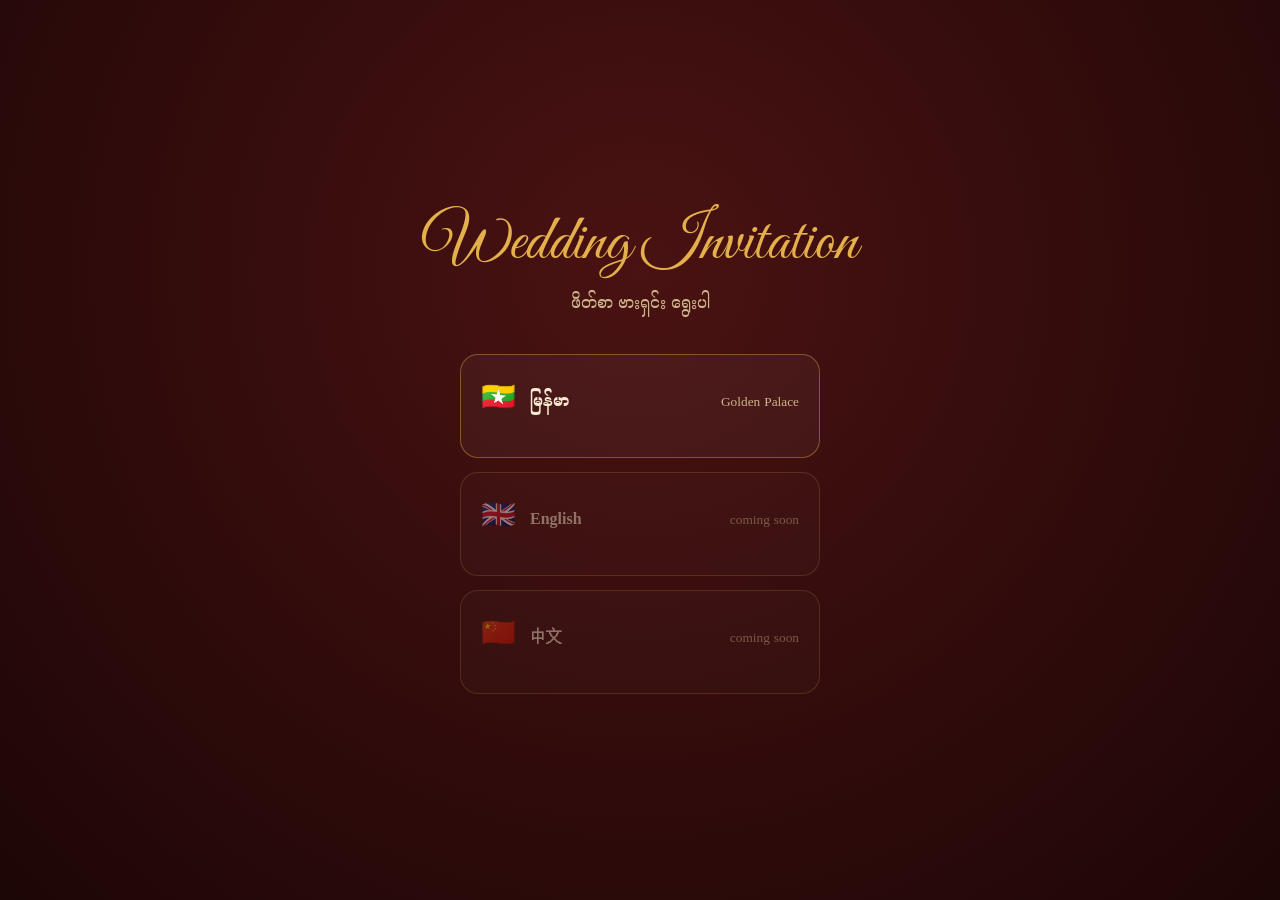
==== index.html @ 7c126510 "Myanmar wedding invitation" ====
<!doctype html>
<html lang="my">
<head>
  <meta charset="utf-8">
  <meta name="viewport" content="width=device-width, initial-scale=1">
  <title>Wedding Invitation</title>
  <link rel="icon" href="data:image/svg+xml,<svg xmlns='http://www.w3.org/2000/svg' viewBox='0 0 100 100'><text y='.9em' font-size='90'>💍</text></svg>">
  <link href="https://fonts.googleapis.com/css2?family=Noto+Serif+Myanmar:wght@400;700&family=Great+Vibes&display=swap" rel="stylesheet">
  <style>
    :root { --bg: #1d0606; --gold: #e3b04b; --ink: #f8ead0; --muted: #cdb48a; }
    * { box-sizing: border-box; margin: 0; }
    body { min-height: 100vh; display: grid; place-items: center; padding: 24px 16px; background: radial-gradient(circle at 50% 30%, #4a1212, var(--bg)); color: var(--ink); font-family: "Noto Serif Myanmar", serif; text-align: center; }
    h1 { font-family: "Great Vibes", cursive; font-weight: 400; font-size: clamp(40px, 12vw, 64px); color: var(--gold); line-height: 1.2; }
    p { color: var(--muted); margin: 6px 0 26px; }
    .list { display: grid; gap: 14px; width: min(100%, 360px); margin: 0 auto; }
    a, span.soon { display: flex; align-items: center; gap: 14px; padding: 16px 20px; border-radius: 18px; border: 1px solid rgba(227,176,75,.4); background: rgba(255,255,255,.04); color: var(--ink); text-decoration: none; font-weight: 700; transition: transform .2s, background .2s; }
    a:hover { transform: translateY(-3px); background: rgba(227,176,75,.12); }
    .flag { font-size: 28px; }
    .soon { opacity: .45; }
    small { margin-left: auto; font-weight: 400; color: var(--muted); }
  </style>
</head>
<body>
  <main>
    <h1>Wedding Invitation</h1>
    <p>ဖိတ်စာ ဗားရှင်း ရွေးပါ</p>
    <div class="list">
      <a href="mm/"><span class="flag">🇲🇲</span> မြန်မာ <small>Golden Palace</small></a>
      <span class="soon"><span class="flag">🇬🇧</span> English <small>coming soon</small></span>
      <span class="soon"><span class="flag">🇨🇳</span> 中文 <small>coming soon</small></span>
    </div>
  </main>
</body>
</html>
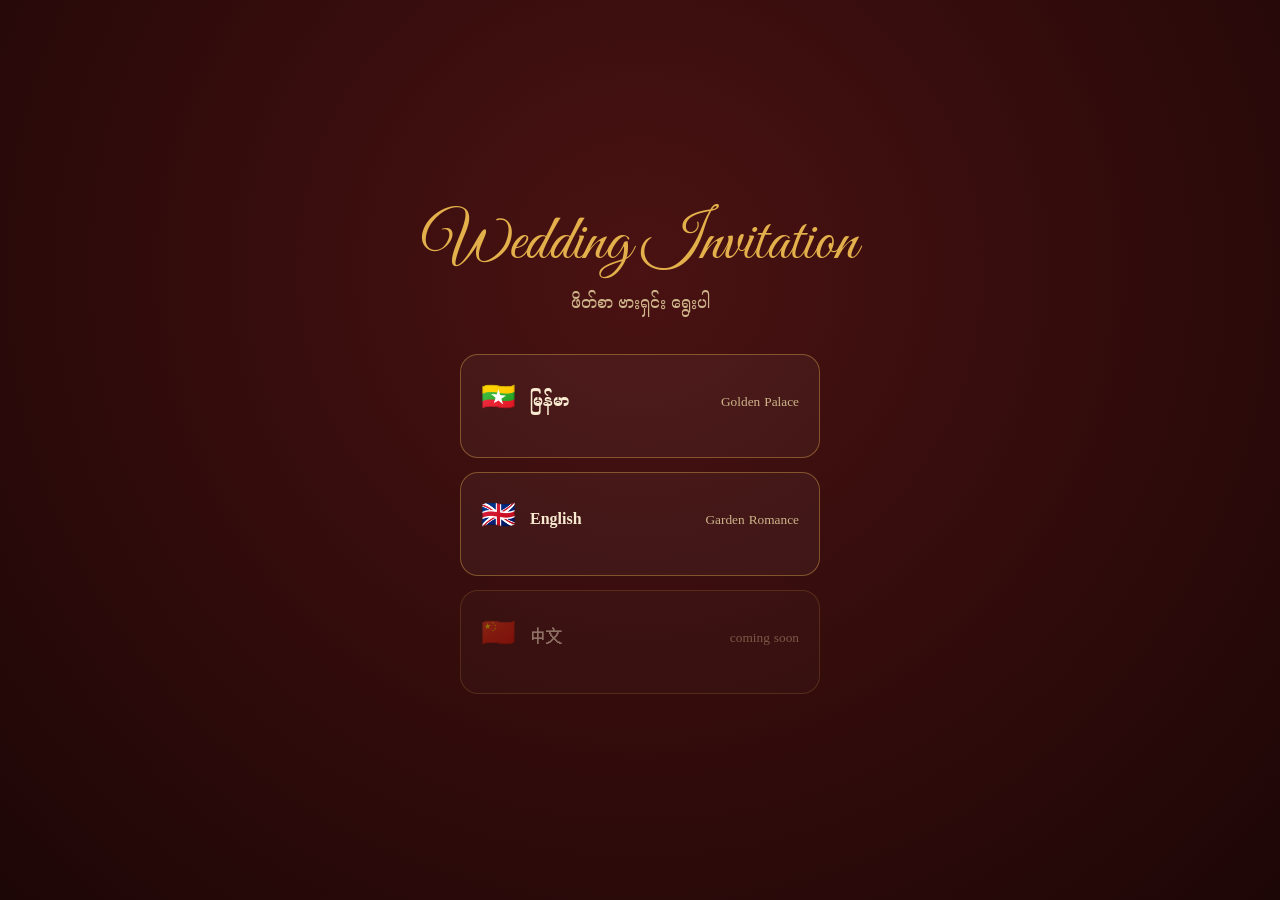
==== commit 4ff9714f: "English: autoplay music, no icons, story wave" ====
--- a/index.html
+++ b/index.html
@@ -26,7 +26,7 @@
     <p>ဖိတ်စာ ဗားရှင်း ရွေးပါ</p>
     <div class="list">
       <a href="mm/"><span class="flag">🇲🇲</span> မြန်မာ <small>Golden Palace</small></a>
-      <span class="soon"><span class="flag">🇬🇧</span> English <small>coming soon</small></span>
+      <a href="en/"><span class="flag">🇬🇧</span> English <small>Garden Romance</small></a>
       <span class="soon"><span class="flag">🇨🇳</span> 中文 <small>coming soon</small></span>
     </div>
   </main>
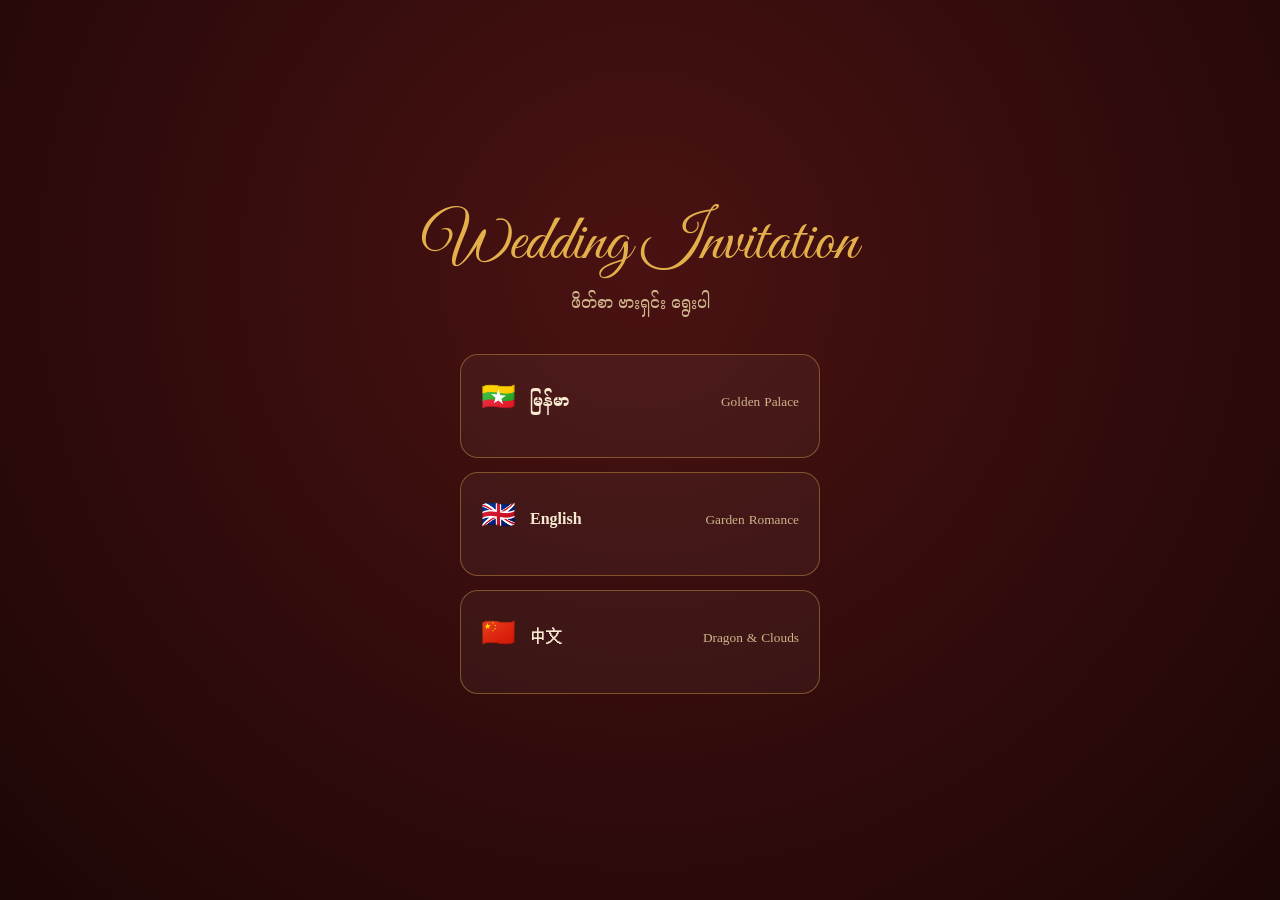
==== commit f5b23a77: "CN: dragons slither round the moon gate" ====
--- a/index.html
+++ b/index.html
@@ -27,7 +27,7 @@
     <div class="list">
       <a href="mm/"><span class="flag">🇲🇲</span> မြန်မာ <small>Golden Palace</small></a>
       <a href="en/"><span class="flag">🇬🇧</span> English <small>Garden Romance</small></a>
-      <span class="soon"><span class="flag">🇨🇳</span> 中文 <small>coming soon</small></span>
+      <a href="chinese/"><span class="flag">🇨🇳</span> 中文 <small>Dragon &amp; Clouds</small></a>
     </div>
   </main>
 </body>
